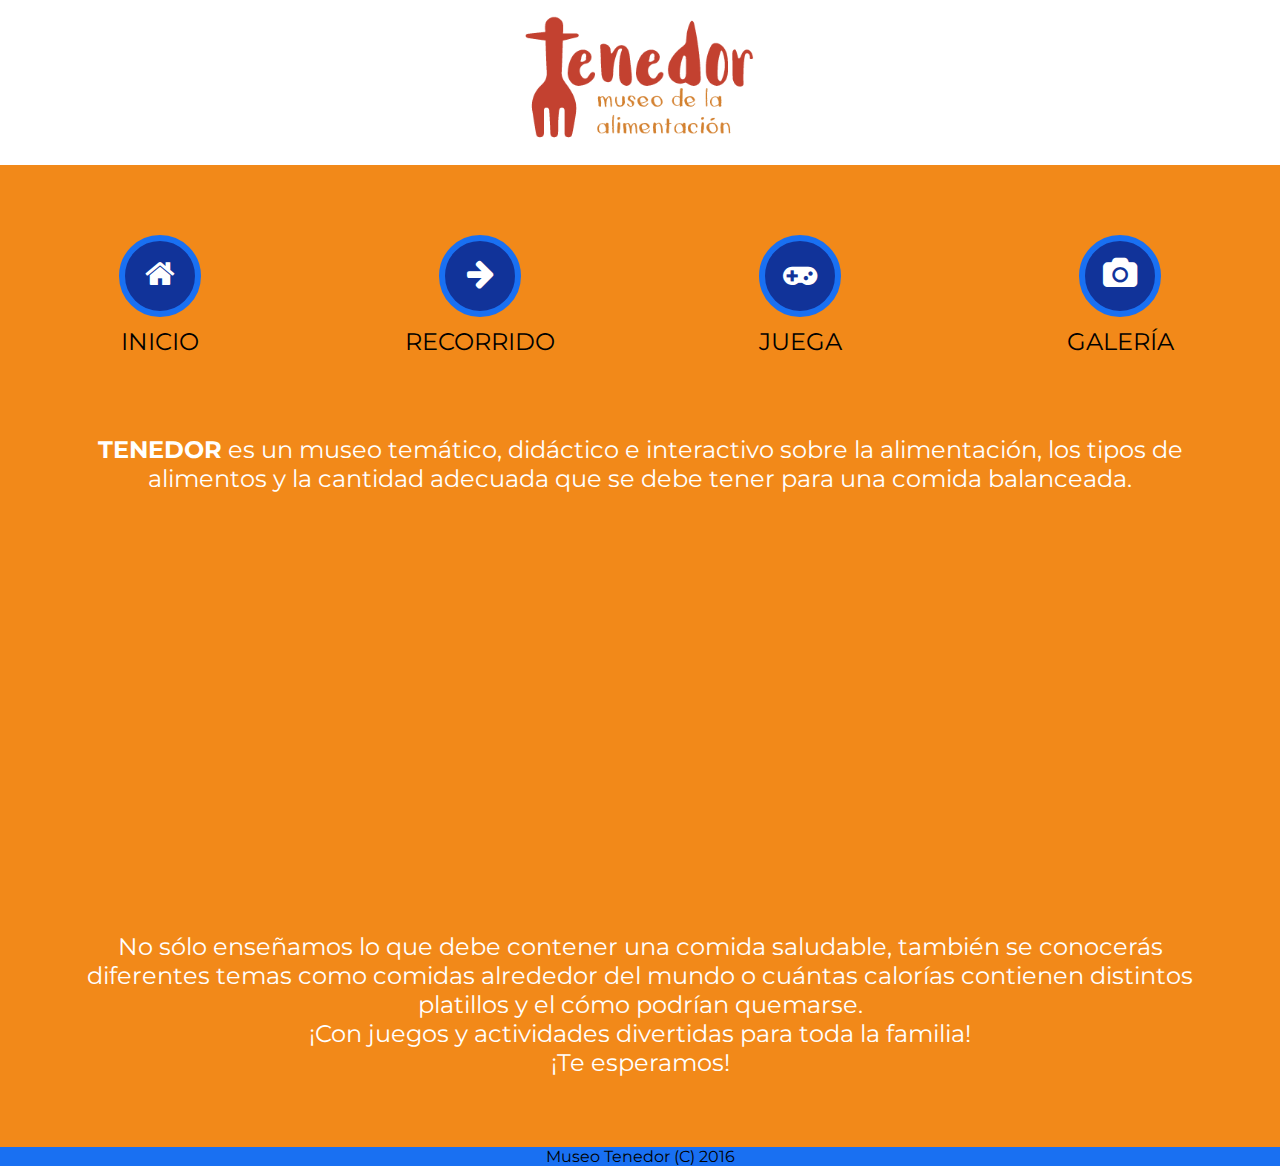
==== webeee/index.html @ 457e75ec "Update index.html" ====
<!Doctype html>
<html lang="es">
    <head>
        <meta charset="utf-8" />
        <title>Web | Tenedor</title>
        
        <link href='https://fonts.googleapis.com/css?family=Montserrat:400,700' rel='stylesheet' type='text/css'>
        
        <link rel="stylesheet" href="https://cdnjs.cloudflare.com/ajax/libs/font-awesome/4.6.3/css/font-awesome.min.css" />
        
        <link rel="stylesheet" href="sitio/css/estilo.css" />
        <!-- Description y Keywords  -->
        <meta name="description" content="Ejercicios de HTML y CSS" />
        <meta name="keywords" content="Html, Css, Web, Desarrollo" />
    </head>
    <body>
       
        <header class="hero">
            <h1> 
                <a href=""><img src="sitio/img/tenedor_logo.png" alt="Tenedor, museo de laalimentación" width="250px"></a>
            </h1>
            
        
        </header>
    
        <section class="caracteristicas">
            
        <div class="caract">
            <a href="index.html"><i class="fa fa-home" aria-hidden="true"></i>
            <div class="titulo"> INICIO</div></a>
            <!---<div class="descripcion"> La página más veloz de todas las páginas.</div>--->
            </div>
        <div class="caract">
              <a href="recorrido.html"><i class="fa fa-arrow-right" aria-hidden="true"></i>
                  <div class="titulo"> RECORRIDO</div></a>
            <!---<div class="descripcion"> Esta página esta quedando bien bonita.</div>--->
            </div>
            
            <div class="caract">
              <a href="juega.html"><i class="fa fa-gamepad" aria-hidden="true"></i>
                  <div class="titulo"> JUEGA</div></a>
            
            </div>
                
             <div class="caract">
              <a href="galeria.html"><i class="fa fa-camera" aria-hidden="true"></i>
        <div class="titulo"> GALERÍA</div></a>
              
            
            </div>
        
        </section>
            
            <section class="conte1">
               <div class="contenido"> <b>TENEDOR</b> es un museo temático, didáctico e interactivo sobre la alimentación, los tipos de alimentos y la cantidad adecuada que se debe tener para una comida balanceada.
                
                </div>
            </section>
        
        <section class="video">
<iframe width="560" height="315" src="https://www.youtube.com/embed/MRJ1jjjgVnA" frameborder="0" allowfullscreen></iframe>
            </section>
        
       <section class="conte2"> 
        <p>No sólo enseñamos lo que debe contener una comida saludable, también se conocerás diferentes temas como comidas alrededor del mundo o cuántas calorías
contienen distintos platillos y el cómo podrían quemarse.</p>
  
  
<p>¡Con juegos y actividades divertidas para toda la familia!</p>
           
       <p><p>¡Te esperamos!</p></p>
        
        </section>
        
        <footer>
            Museo Tenedor (C) 2016
        </footer>
        
    </body>
</html>
---- webeee/sitio/css/estilo.css ----
/* Reset */
*{
    margin: 0;
    padding: 0;
}
body{
    background:#F28919; 
    font-family: 'Montserrat', sans-serif
}

header.hero{
    background: #F28919;
    
    color: #fff;
    height: 165px;
    padding: 10px;
    box-sizing: border-box;
    text-align: center;
    background: #fff;
}

header.hero h1{
   
}

/*Estilo general*/

/*header.hero a{
    display: block;
    width: 200px;
    height: 60px;
    box-sizing: border-box;
    border: 2px solid #fff;
    margin: 80px auto;
    color: #fff;
    font-family: sans-serif;
    font-size: 1.5em;
    text-decoration: none;
    line-height: 2.5em;
}

header.hero .fa{
    font-size: 2em;
    display: block;
}

header.hero a:hover{
    background: #fff;
    color: #F28919;
}*/
    
    
    
    .caract {
      text-align: center;
      color: #666;
        margin-top: 60px;
        
        
        height: 150px;
    }
    
    .caract .fa{
      font-size: 2em;
      color: #fff;
        margin: 10px;
        width: 70px;
        height: 70px;
        border: 6px solid #1970F2;
        line-height: 2.1em;
        border-radius: 50%;
        background: #139;
    }
    
    .caract .titulo{
        font-size: 1.5em;
    }
    
    .caract .descripcion{
        color: #888;
        font-size: 1.2em;
        margin: 10px;    
    }
    
    
    
    /*---CARACTERISTICAS---*/
    
    .caracteristicas {
        padding: 80px. 0;
        overflow: hidden;
    }
    
    
.caracteristicas .caract{
    width: 25%;
    float: left;
}

.caract:hover{
    background: rgba(195,65,48,0.8);
    color: aliceblue;
    border-radius: 15px;
}


/*---BOTON---*/

section.boton{
    background: #F28919;
    padding: 80px, 0;
}

section.boton .caract .titulo{
    color: #fff;
    font-size: 2em;
}

section.boton .caract .fa{
    background: #fff;
    color: #1970F2;
}




section.conte1{
    background: #F28919;
    color: #fff;
    height: 60%;
    padding: 60px;
    box-sizing: border-box;
    text-align: center;
    font-size: 1.5em;
}

section.video{
    background: #F28919;
    color: #fff;
    height: 30%;
    padding: 0%;
    box-sizing: border-box;
    text-align: center;
    }

section.conte2{
    background: #F28919;
    color: #fff;
    height: 60%;
    padding: 60px;
    box-sizing: border-box;
    text-align: center;
    font-size: 1.5em;
    margin-bottom: 10px;
}

section.videos2{
    background: #F28919;
    color: #fff;
    height: 30%;
    padding: 0%;
    box-sizing: border-box;
    text-align: center;
    }

section.videos3{
    background: #F28919;
    color: #fff;
    height: 30%;
    padding: 0%;
    box-sizing: border-box;
    text-align: center;
    }

section.lottie{
    box-sizing: border-box;
    padding: 5%;
    height: 40%;
    width: 100%;
    text-align: center;
    font-size: 1.6em;
}

section.lottie img{
max-width: 100%;
}


/* ESTADO */

/*Tablets*/

@media (max-width: 800px){
    
    header.hero{
        background: #fff;
    }
    
    header.hero h1{
        font-size: 2em;
    }
    
    header.hero h1 .fa{
        font-size: 2em;
    }
    
   /* header.hero a{
        background: #fff;
        color: #000;
    }*/
    
    .caracteristicas .caract{
        width: 50%;
    }
}

/* MOVILES*/

@media (max-width: 600px) {
    .caracteristicas .caract{
    width: 100%;
    }
}


a{
    text-decoration: none;
    color: #000;
}
a:hover{
    color: #fff;
}

footer{
text-align: center;
    margin: auto;
    height: 40%;
    background: #1970F2;
    width: 100%;
    
}
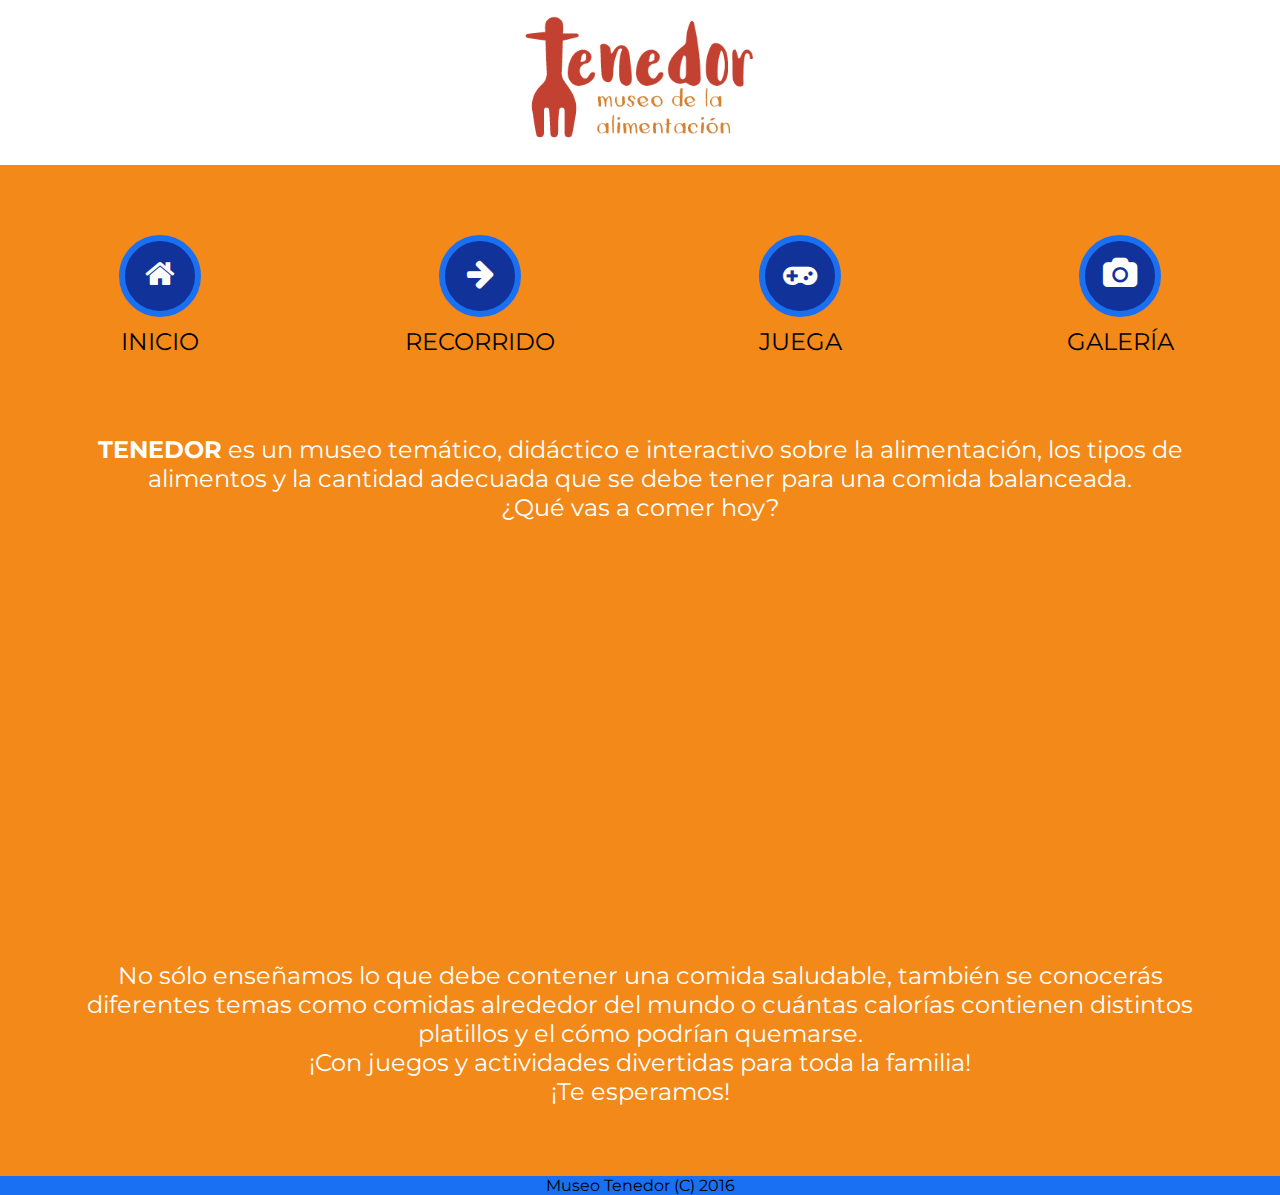
==== commit 400158fd: "Subi index y galeria actualizados" ====
--- a/webeee/index.html
+++ b/webeee/index.html
@@ -42,7 +42,7 @@
             
             </div>
                 
-             <div class="caract">
+            <div class="caract">
               <a href="galeria.html"><i class="fa fa-camera" aria-hidden="true"></i>
         <div class="titulo"> GALERÍA</div></a>
               
@@ -53,6 +53,8 @@
             
             <section class="conte1">
                <div class="contenido"> <b>TENEDOR</b> es un museo temático, didáctico e interactivo sobre la alimentación, los tipos de alimentos y la cantidad adecuada que se debe tener para una comida balanceada.
+               <p></p><p></p>
+               <p><p><p>¿Qué vas a comer hoy?</p></p></p>
                 
                 </div>
             </section>
@@ -77,4 +79,4 @@
         </footer>
         
     </body>
-</html>
+</html>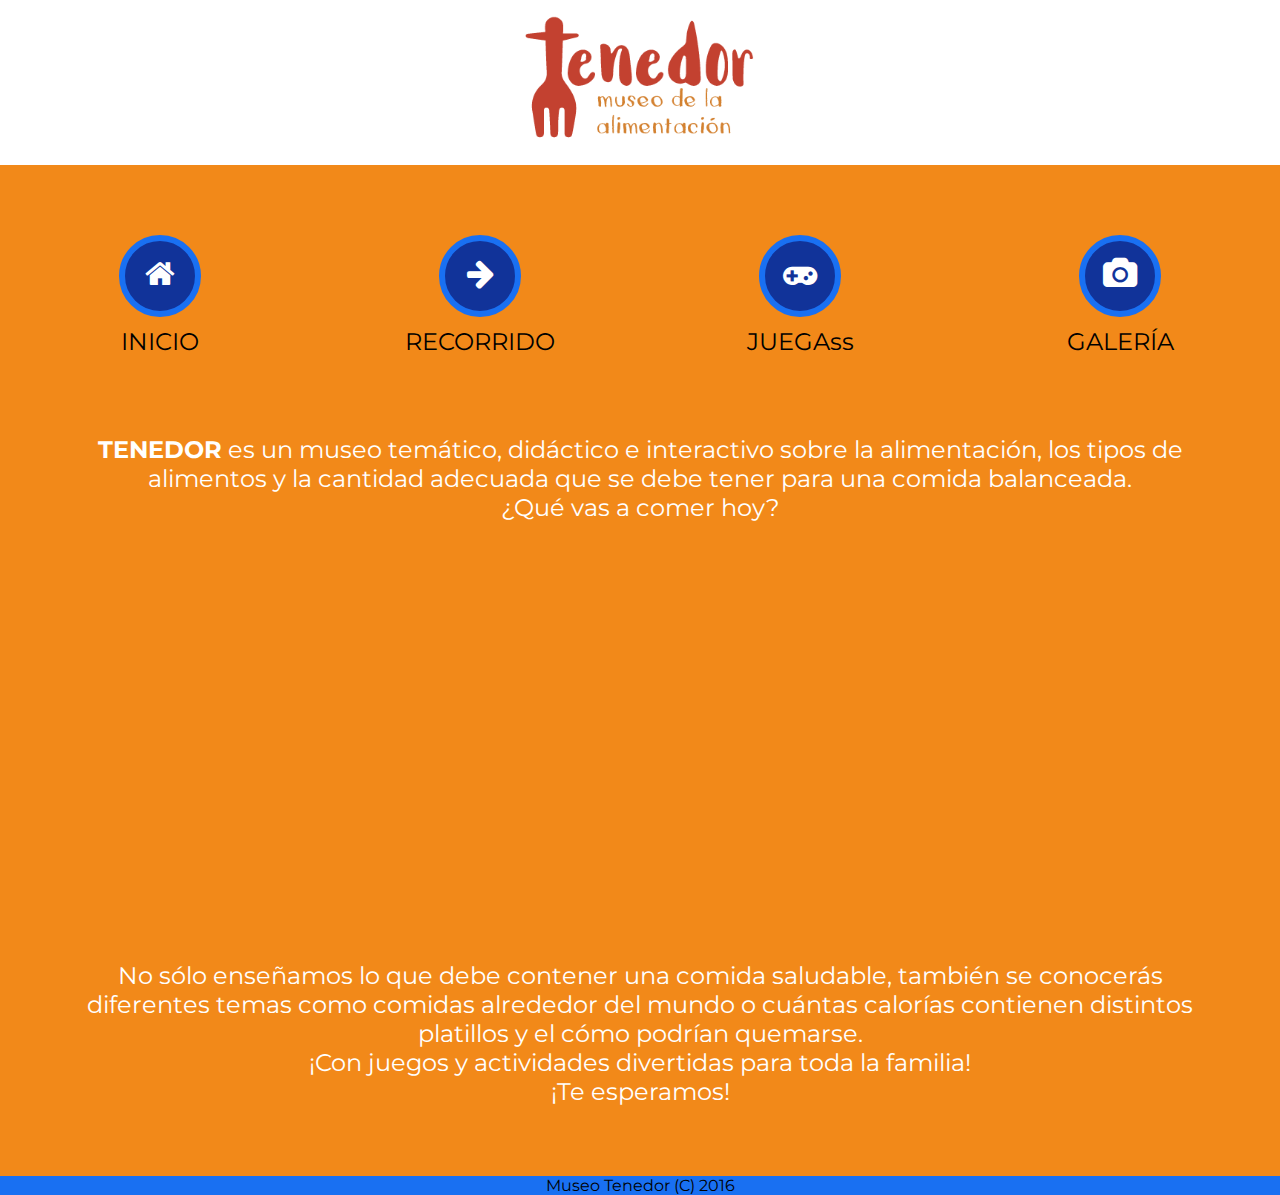
==== commit b2b71d73: "Update index.html" ====
--- a/webeee/index.html
+++ b/webeee/index.html
@@ -38,7 +38,7 @@
             
             <div class="caract">
               <a href="juega.html"><i class="fa fa-gamepad" aria-hidden="true"></i>
-                  <div class="titulo"> JUEGA</div></a>
+                  <div class="titulo"> JUEGAss</div></a>
             
             </div>
                 
@@ -79,4 +79,4 @@
         </footer>
         
     </body>
-</html>+</html>
--- a/webeee/sitio/css/estilo.css
+++ b/webeee/sitio/css/estilo.css
@@ -185,6 +185,18 @@
 max-width: 100%;
 }
 
+section.guibot{
+    box-sizing: border-box;
+    padding: 5%;
+    height: 40%;
+    width: 100%;
+    text-align: center;
+    font-size: 1.6em;
+}
+
+section.guibot img{
+max-width: 100%;
+}
 
 /* ESTADO */
 
@@ -238,4 +250,4 @@
     background: #1970F2;
     width: 100%;
     
-}
+}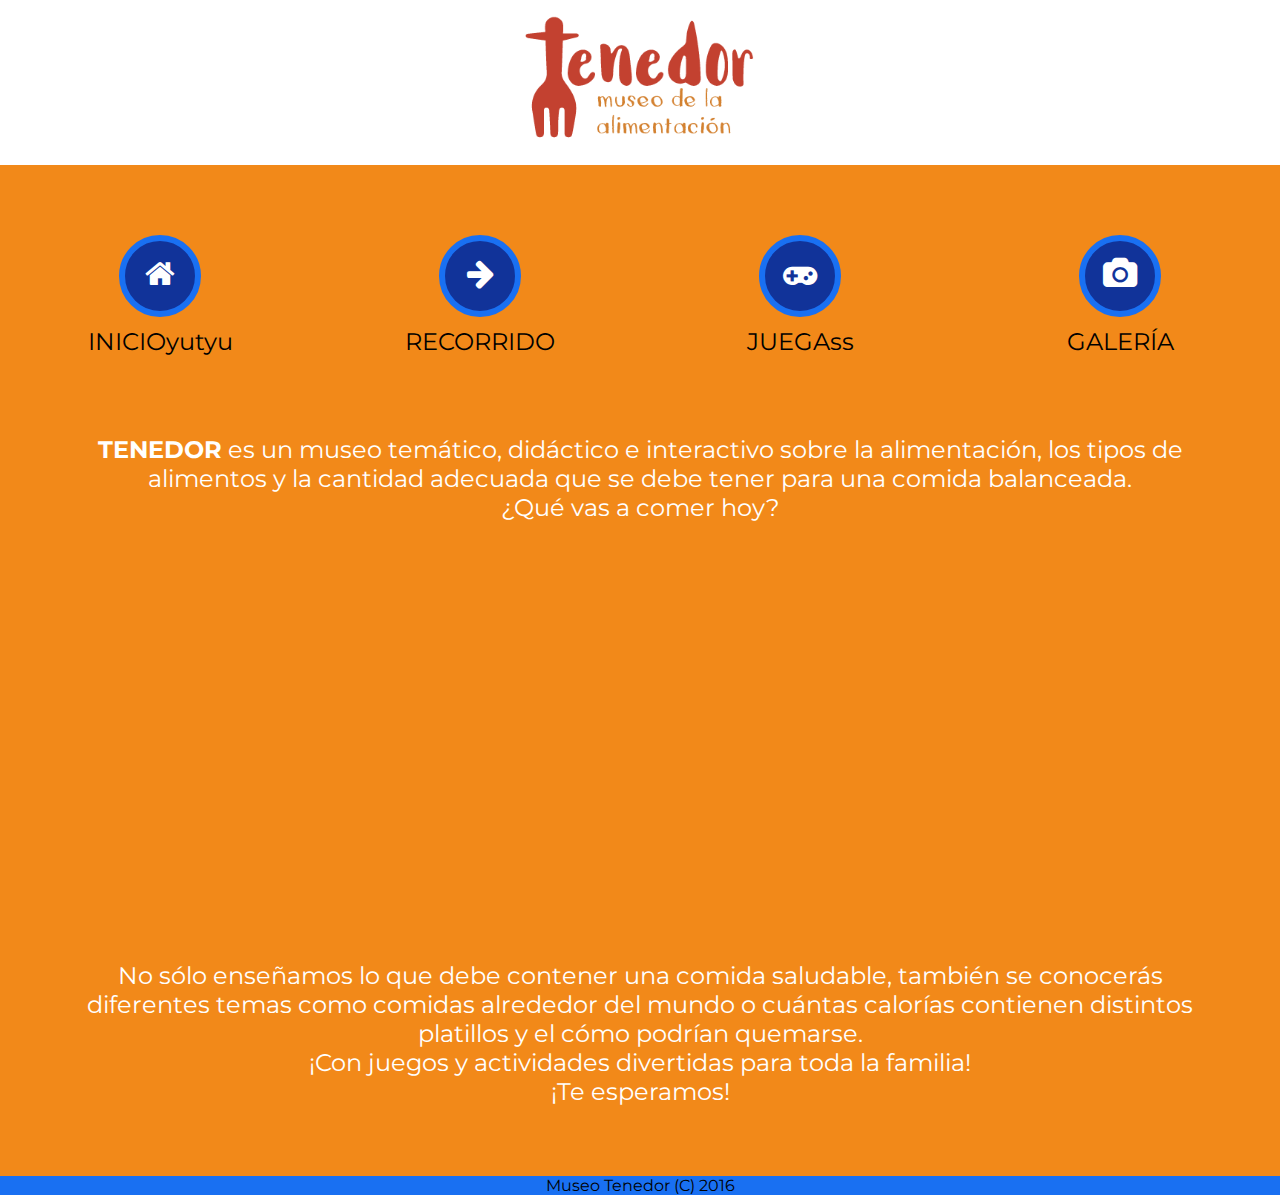
==== commit 8ba4d550: "Update index.html" ====
--- a/webeee/index.html
+++ b/webeee/index.html
@@ -27,7 +27,7 @@
             
         <div class="caract">
             <a href="index.html"><i class="fa fa-home" aria-hidden="true"></i>
-            <div class="titulo"> INICIO</div></a>
+            <div class="titulo"> INICIOyutyu</div></a>
             <!---<div class="descripcion"> La página más veloz de todas las páginas.</div>--->
             </div>
         <div class="caract">
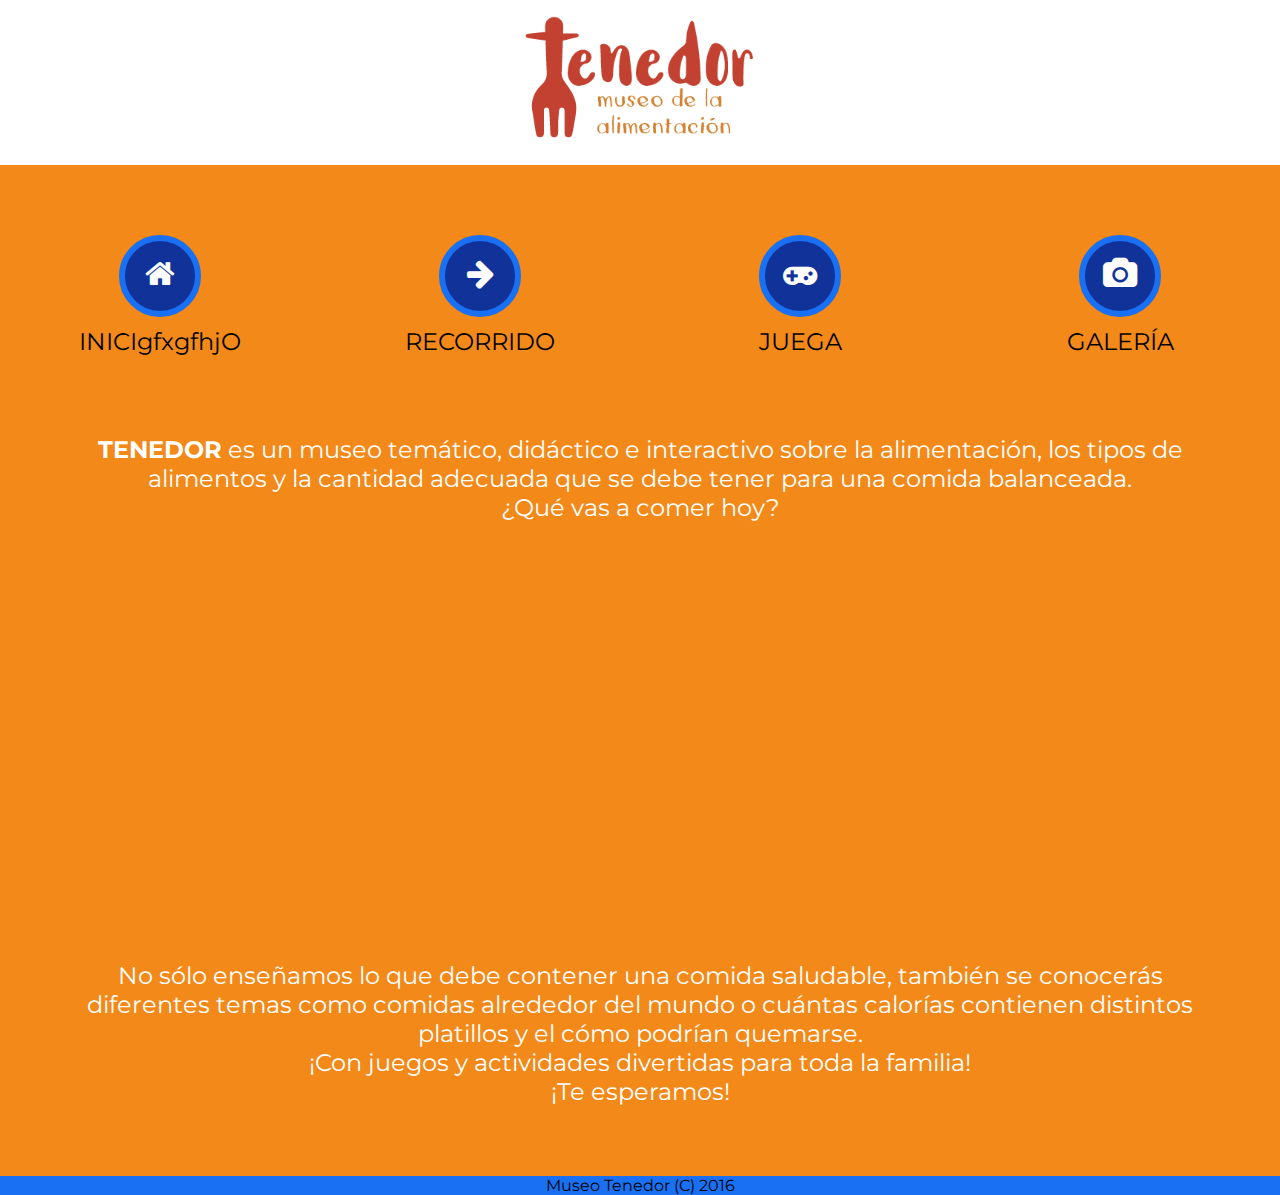
==== commit 39d66a43: "Update index.html" ====
--- a/webeee/index.html
+++ b/webeee/index.html
@@ -27,7 +27,7 @@
             
         <div class="caract">
             <a href="index.html"><i class="fa fa-home" aria-hidden="true"></i>
-            <div class="titulo"> INICIOyutyu</div></a>
+            <div class="titulo"> INICIgfxgfhjO</div></a>
             <!---<div class="descripcion"> La página más veloz de todas las páginas.</div>--->
             </div>
         <div class="caract">
@@ -38,7 +38,7 @@
             
             <div class="caract">
               <a href="juega.html"><i class="fa fa-gamepad" aria-hidden="true"></i>
-                  <div class="titulo"> JUEGAss</div></a>
+                  <div class="titulo"> JUEGA</div></a>
             
             </div>
                 
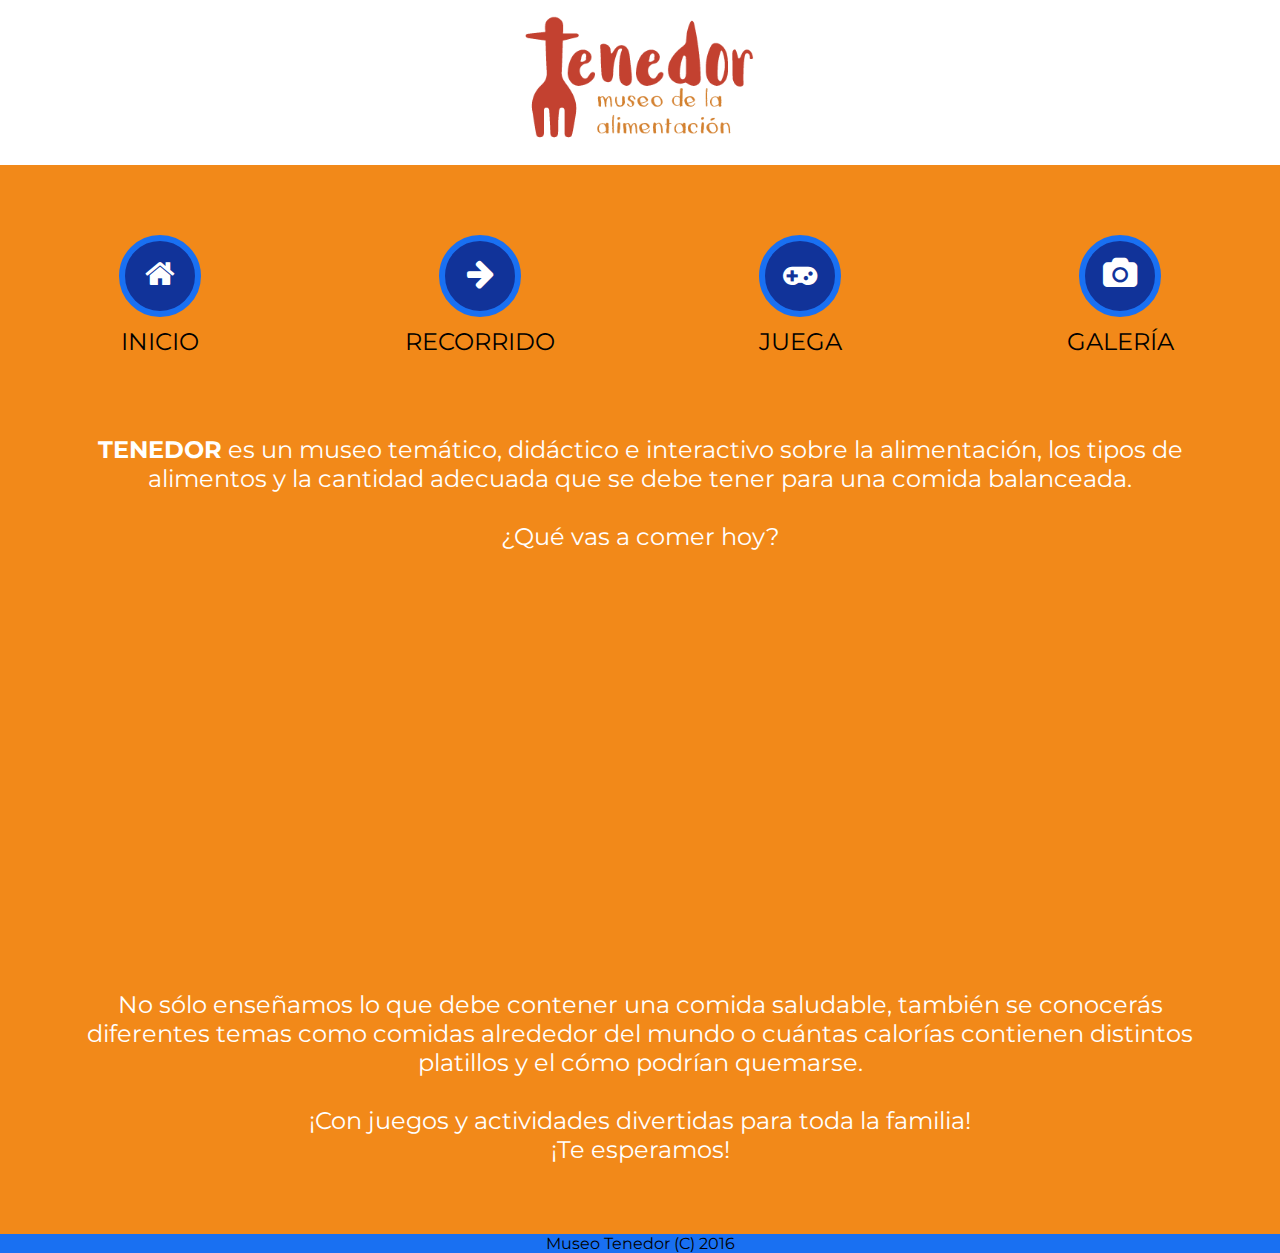
==== commit 076958c7: "Update index.html" ====
--- a/webeee/index.html
+++ b/webeee/index.html
@@ -3,77 +3,69 @@
     <head>
         <meta charset="utf-8" />
         <title>Web | Tenedor</title>
-        
+        <!--Librerias-->
         <link href='https://fonts.googleapis.com/css?family=Montserrat:400,700' rel='stylesheet' type='text/css'>
-        
         <link rel="stylesheet" href="https://cdnjs.cloudflare.com/ajax/libs/font-awesome/4.6.3/css/font-awesome.min.css" />
-        
+        <!--hoja de estilos-->
         <link rel="stylesheet" href="sitio/css/estilo.css" />
         <!-- Description y Keywords  -->
-        <meta name="description" content="Ejercicios de HTML y CSS" />
-        <meta name="keywords" content="Html, Css, Web, Desarrollo" />
+        <meta name="description" content="Tenedor museo interactivo de la alimentación" />
+        <meta name="keywords" content="Alimentación, Museo, niños, buen comer" />
     </head>
+
+    <!--Inicia contenido-->
     <body>
-       
-        <header class="hero">
+       <header class="hero">
             <h1> 
-                <a href=""><img src="sitio/img/tenedor_logo.png" alt="Tenedor, museo de laalimentación" width="250px"></a>
+                <a href="index.html"><img src="sitio/img/tenedor_logo.png" alt="Tenedor, museo de la alimentación" width="250px"></a>
             </h1>
-            
-        
         </header>
-    
+
+        <!--Menu-->
         <section class="caracteristicas">
-            
-        <div class="caract">
-            <a href="index.html"><i class="fa fa-home" aria-hidden="true"></i>
-            <div class="titulo"> INICIgfxgfhjO</div></a>
-            <!---<div class="descripcion"> La página más veloz de todas las páginas.</div>--->
+            <div class="caract">
+                <a href="index.html"><i class="fa fa-home" aria-hidden="true"></i>
+                <div class="titulo"> INICIO</div></a>
             </div>
-        <div class="caract">
-              <a href="recorrido.html"><i class="fa fa-arrow-right" aria-hidden="true"></i>
-                  <div class="titulo"> RECORRIDO</div></a>
-            <!---<div class="descripcion"> Esta página esta quedando bien bonita.</div>--->
+
+            <div class="caract">
+                <a href="recorrido.html"><i class="fa fa-arrow-right" aria-hidden="true"></i>
+                <div class="titulo"> RECORRIDO</div></a>
             </div>
             
             <div class="caract">
-              <a href="juega.html"><i class="fa fa-gamepad" aria-hidden="true"></i>
-                  <div class="titulo"> JUEGA</div></a>
-            
+                <a href="juega.html"><i class="fa fa-gamepad" aria-hidden="true"></i>
+                <div class="titulo"> JUEGA</div></a>
             </div>
                 
             <div class="caract">
-              <a href="galeria.html"><i class="fa fa-camera" aria-hidden="true"></i>
-        <div class="titulo"> GALERÍA</div></a>
-              
-            
+                <a href="galeria.html"><i class="fa fa-camera" aria-hidden="true"></i>
+                <div class="titulo"> GALERÍA</div></a>
             </div>
         
         </section>
-            
-            <section class="conte1">
-               <div class="contenido"> <b>TENEDOR</b> es un museo temático, didáctico e interactivo sobre la alimentación, los tipos de alimentos y la cantidad adecuada que se debe tener para una comida balanceada.
-               <p></p><p></p>
-               <p><p><p>¿Qué vas a comer hoy?</p></p></p>
-                
-                </div>
-            </section>
-        
+        <!--Termina menu-->
+
+        <!--Inicia contenido home-->
+        <section class="conte1">
+            <div class="contenido"> 
+                <p><b>TENEDOR</b> es un museo temático, didáctico e interactivo sobre la alimentación, los tipos de alimentos y la cantidad adecuada que se debe tener para una comida balanceada.</p>
+                <br>    
+                <p>¿Qué vas a comer hoy?</p>
+            </div>
+        </section>
+        <!--video principal-->
         <section class="video">
-<iframe width="560" height="315" src="https://www.youtube.com/embed/MRJ1jjjgVnA" frameborder="0" allowfullscreen></iframe>
-            </section>
-        
-       <section class="conte2"> 
-        <p>No sólo enseñamos lo que debe contener una comida saludable, también se conocerás diferentes temas como comidas alrededor del mundo o cuántas calorías
-contienen distintos platillos y el cómo podrían quemarse.</p>
-  
-  
-<p>¡Con juegos y actividades divertidas para toda la familia!</p>
-           
-       <p><p>¡Te esperamos!</p></p>
-        
+            <iframe width="560" height="315" src="https://www.youtube.com/embed/MRJ1jjjgVnA" frameborder="0" allowfullscreen></iframe>
         </section>
-        
+        <!--Contenido secundario-->
+        <section class="conte2"> 
+            <p>No sólo enseñamos lo que debe contener una comida saludable, también se conocerás diferentes temas como comidas alrededor del mundo o cuántas calorías contienen distintos platillos y el cómo podrían quemarse.</p>
+            <br> 
+            <p>¡Con juegos y actividades divertidas para toda la familia!</p>
+            <p>¡Te esperamos!</p>
+        </section>
+        <!--footer-->
         <footer>
             Museo Tenedor (C) 2016
         </footer>
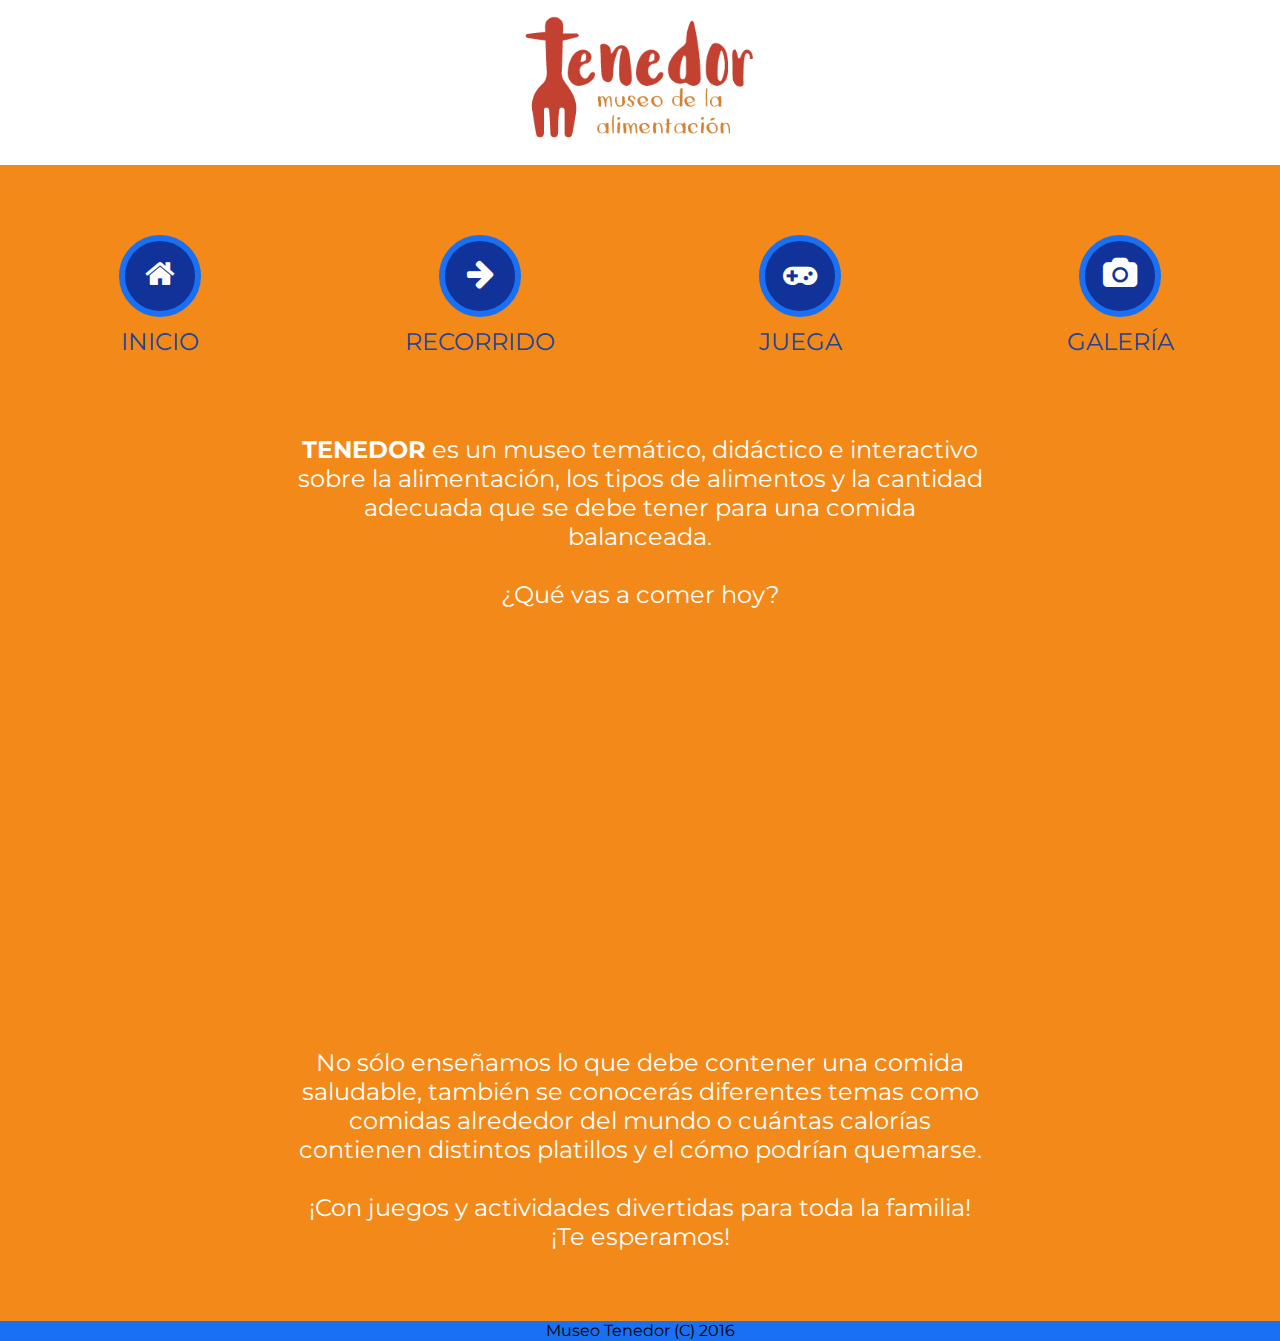
==== commit adbb4336: "Update index.html" ====
--- a/webeee/index.html
+++ b/webeee/index.html
@@ -56,7 +56,7 @@
         </section>
         <!--video principal-->
         <section class="video">
-            <iframe width="560" height="315" src="https://www.youtube.com/embed/MRJ1jjjgVnA" frameborder="0" allowfullscreen></iframe>
+            <iframe width="560" height="315" src="https://www.youtube.com/embed/svyOtzhc674" frameborder="0" allowfullscreen></iframe>
         </section>
         <!--Contenido secundario-->
         <section class="conte2"> 
--- a/webeee/sitio/css/estilo.css
+++ b/webeee/sitio/css/estilo.css
@@ -7,10 +7,9 @@
     background:#F28919; 
     font-family: 'Montserrat', sans-serif
 }
-
+/*Estilos header*/
 header.hero{
     background: #F28919;
-    
     color: #fff;
     height: 165px;
     padding: 10px;
@@ -18,80 +17,35 @@
     text-align: center;
     background: #fff;
 }
-
-header.hero h1{
-   
+/*Estilos de menu*/
+.caract {
+    text-align: center;
+    color: #666;
+    margin-top: 60px;
+    height: 150px;
 }
-
-/*Estilo general*/
-
-/*header.hero a{
-    display: block;
-    width: 200px;
-    height: 60px;
-    box-sizing: border-box;
-    border: 2px solid #fff;
-    margin: 80px auto;
+    
+.caract .fa{
+    font-size: 2em;
     color: #fff;
-    font-family: sans-serif;
+    margin: 10px;
+    width: 70px;
+    height: 70px;
+    border: 6px solid #1970F2;
+    line-height: 2.1em;
+    border-radius: 50%;
+    background: #139;
+}
+    
+.caract .titulo{
     font-size: 1.5em;
-    text-decoration: none;
-    line-height: 2.5em;
 }
-
-header.hero .fa{
-    font-size: 2em;
-    display: block;
+ 
+.caracteristicas {
+    padding: 80px. 0;
+    overflow: hidden;
 }
-
-header.hero a:hover{
-    background: #fff;
-    color: #F28919;
-}*/
-    
-    
-    
-    .caract {
-      text-align: center;
-      color: #666;
-        margin-top: 60px;
-        
-        
-        height: 150px;
-    }
-    
-    .caract .fa{
-      font-size: 2em;
-      color: #fff;
-        margin: 10px;
-        width: 70px;
-        height: 70px;
-        border: 6px solid #1970F2;
-        line-height: 2.1em;
-        border-radius: 50%;
-        background: #139;
-    }
-    
-    .caract .titulo{
-        font-size: 1.5em;
-    }
-    
-    .caract .descripcion{
-        color: #888;
-        font-size: 1.2em;
-        margin: 10px;    
-    }
-    
-    
-    
-    /*---CARACTERISTICAS---*/
-    
-    .caracteristicas {
-        padding: 80px. 0;
-        overflow: hidden;
-    }
-    
-    
+  
 .caracteristicas .caract{
     width: 25%;
     float: left;
@@ -102,28 +56,12 @@
     color: aliceblue;
     border-radius: 15px;
 }
+/*termina estilos de menu*/
 
-
-/*---BOTON---*/
-
-section.boton{
-    background: #F28919;
-    padding: 80px, 0;
+/*Estilos de contenido*/
+.contenido{
+    padding: 0 20%;
 }
-
-section.boton .caract .titulo{
-    color: #fff;
-    font-size: 2em;
-}
-
-section.boton .caract .fa{
-    background: #fff;
-    color: #1970F2;
-}
-
-
-
-
 section.conte1{
     background: #F28919;
     color: #fff;
@@ -154,51 +92,46 @@
     margin-bottom: 10px;
 }
 
-section.videos2{
-    background: #F28919;
-    color: #fff;
-    height: 30%;
-    padding: 0%;
-    box-sizing: border-box;
-    text-align: center;
-    }
+.conte2>p{
+    padding: 0 20%;
+}
 
-section.videos3{
-    background: #F28919;
-    color: #fff;
-    height: 30%;
-    padding: 0%;
-    box-sizing: border-box;
-    text-align: center;
-    }
-
-section.lottie{
+/*Estilos de galeria*/
+section.personaje{
     box-sizing: border-box;
     padding: 5%;
     height: 40%;
-    width: 100%;
+    width: 49%;
     text-align: center;
     font-size: 1.6em;
+    display: inline-block;
 }
 
-section.lottie img{
-max-width: 100%;
+section.personaje img{
+    max-width: 100%;
 }
 
-section.guibot{
-    box-sizing: border-box;
-    padding: 5%;
-    height: 40%;
-    width: 100%;
-    text-align: center;
-    font-size: 1.6em;
+
+/*Enlaces*/
+a{
+    text-decoration: none;
+    color: #249;
+}
+a:hover{
+    color: #fff;
 }
 
-section.guibot img{
-max-width: 100%;
+/*footer*/
+
+footer{
+    text-align: center;
+    margin: 0 auto;
+    height: 20px;
+    background: #1970F2;
+    width: 100%;
 }
 
-/* ESTADO */
+/* Responsive */
 
 /*Tablets*/
 
@@ -215,12 +148,6 @@
     header.hero h1 .fa{
         font-size: 2em;
     }
-    
-   /* header.hero a{
-        background: #fff;
-        color: #000;
-    }*/
-    
     .caracteristicas .caract{
         width: 50%;
     }
@@ -234,20 +161,3 @@
     }
 }
 
-
-a{
-    text-decoration: none;
-    color: #000;
-}
-a:hover{
-    color: #fff;
-}
-
-footer{
-text-align: center;
-    margin: auto;
-    height: 40%;
-    background: #1970F2;
-    width: 100%;
-    
-}